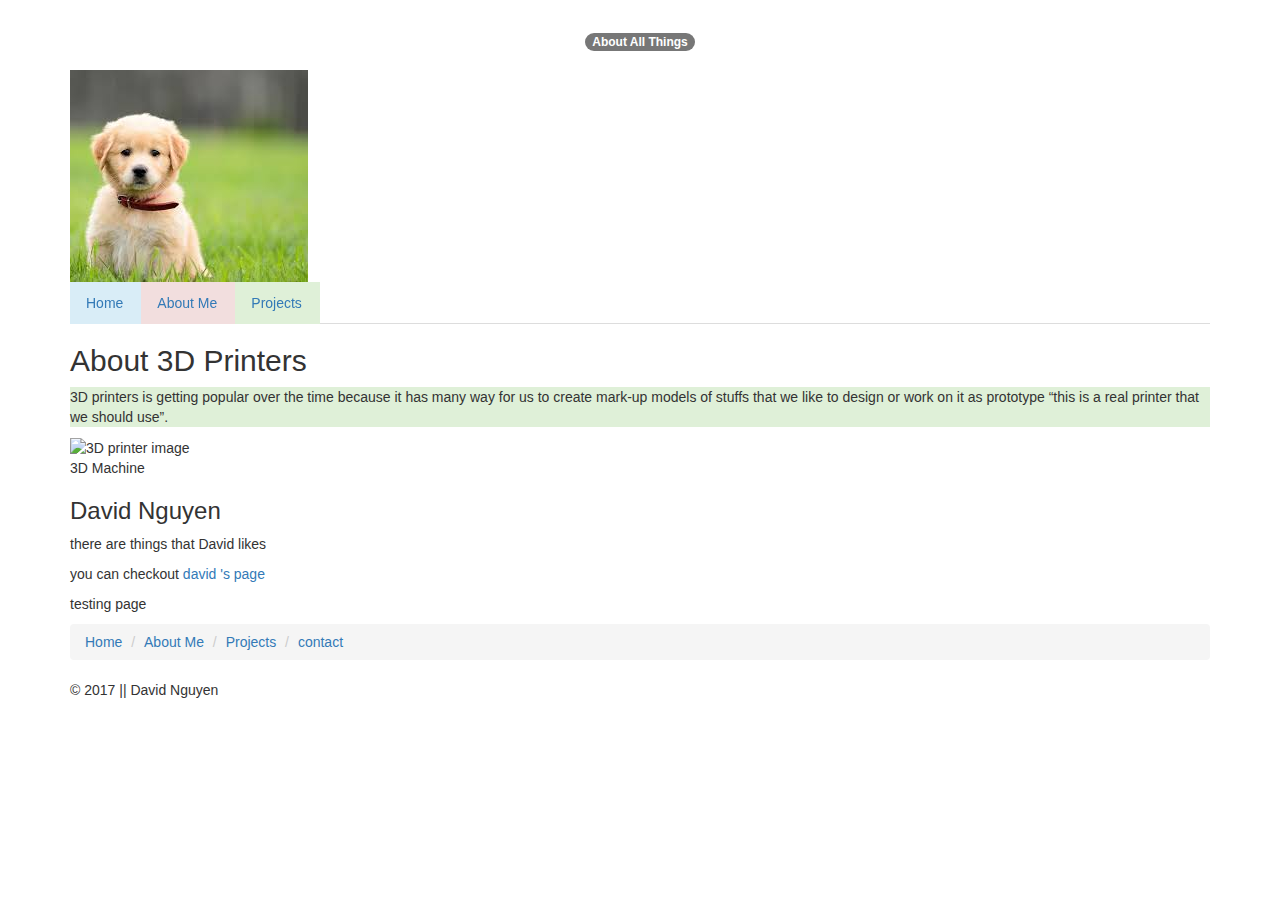
==== index.html @ 3fc885c3 "add the carousel to the page" ====
<!DOCTYPE html>
    <html>
      <head>
        <meta charset="UTF-8">
        <meta name="viewport" content="width=device-width, initial-scale=1">
        <title>David 's portfolia page</title>
        <!-- Latest compiled and minified CSS -->
          <link rel="stylesheet" href="https://maxcdn.bootstrapcdn.com/bootstrap/3.3.7/css/bootstrap.min.css" integrity="sha384-BVYiiSIFeK1dGmJRAkycuHAHRg32OmUcww7on3RYdg4Va+PmSTsz/K68vbdEjh4u" crossorigin="anonymous">
          
      </head>
      <body>
        <header>
          <div class="container align-middle">
               <!-- logo, name of the site, main nagivation-->
               <h1 class="text-center"><span class="badge badge-secondary text-center">About All Things</span></h1>
               <div class="carousel slide" data-ride="carousel">
              <div class="carousel-inner">
                <div class="carousel item active">
                  <img class="d-block w-100" src="/images/puppy.jpg" alt="First slide">
                </div>
                <div class="carousel item">
                  <img class="d-block w-100" src="..." alt="Second slide">
                </div>
                <div class="carousel item">
                  <img class="d-block w-100" src="..." alt="Third slide">
                </div>
              </div>
          </div>
             <ul class="nav nav-tabs">
               <li class="dropdown bg-info"><a href="#">Home</a></li>
               <li class="dropdown bg-danger"><a href="https://davednguyen.github.io/week5/about/about-me.html">About Me</a></li> 
               <li class="dropdown bg-success"><a href="https://davednguyen.github.io/week5/project/projects-page.html">Projects</a></li>
            </ul>
         </div>
        </header>
        <div class="container">
        <article>
          <!--Headline, Main article, and an image-->
          <h2>About 3D Printers</h2>
          <div class="p-3 mb-2 bg-success">
              <p>3D printers is getting popular over the time because it has many way for us to create mark-up models of stuffs that we 
                 like to design or work on it as prototype <q>this is a real printer that we should use</q>. 
              </p>
            </div>
          <figure class="figure">
              <img class="figure-img img-fluid rounded" src="https://images.monoprice.com/productlargeimages/157101.jpg" alt="3D printer image">
              <figcaption class="figure-caption">3D Machine</figcaption>
          </figure>
        </article>
        <aside>
          <!-- Author info, any other important infomraiton -->
          <h3>David Nguyen</h3>
          <p>there are things that David likes</p>
          <p>you can checkout <a href="/about/about-me.html">david 's page</a> </p>
        </aside> 
        <p>testing page</p>
        <footer>
          <nav aria-label="breadcrumb" role="navigation">
            <ol class="breadcrumb">
                <li class="breadcrumb-item"><a href="#">Home</a></li>
                <li class="breadcrumb-item"><a href="https://davednguyen.github.io/week5/about/about-me.html">About Me</a></li>
                <li class="breadcrumb-item"><a href="https://davednguyen.github.io/week5/project/projects-page.html">Projects</a></li>
                <li class="breadcrumb-item"><a href="mailto:davednguyen@gmail.com">contact</a></li>
            </ol>
          </nav>
             <!-- copy right info and name -->
          <p>&copy; 2017 || David Nguyen</p>
        </footer>
        </div><!-- end of container-->
        <script src="https://ajax.googleapis.com/ajax/libs/jquery/3.2.1/jquery.min.js"></script>
        <script src="https://maxcdn.bootstrapcdn.com/bootstrap/3.3.7/js/bootstrap.min.js" integrity="sha384-Tc5IQib027qvyjSMfHjOMaLkfuWVxZxUPnCJA7l2mCWNIpG9mGCD8wGNIcPD7Txa" crossorigin="anonymous"></script>
          <script src="https://cdnjs.cloudflare.com/ajax/libs/popper.js/1.12.3/umd/popper.min.js" integrity="sha384-vFJXuSJphROIrBnz7yo7oB41mKfc8JzQZiCq4NCceLEaO4IHwicKwpJf9c9IpFgh" crossorigin="anonymous"></script>
          
      </body>
    </html>
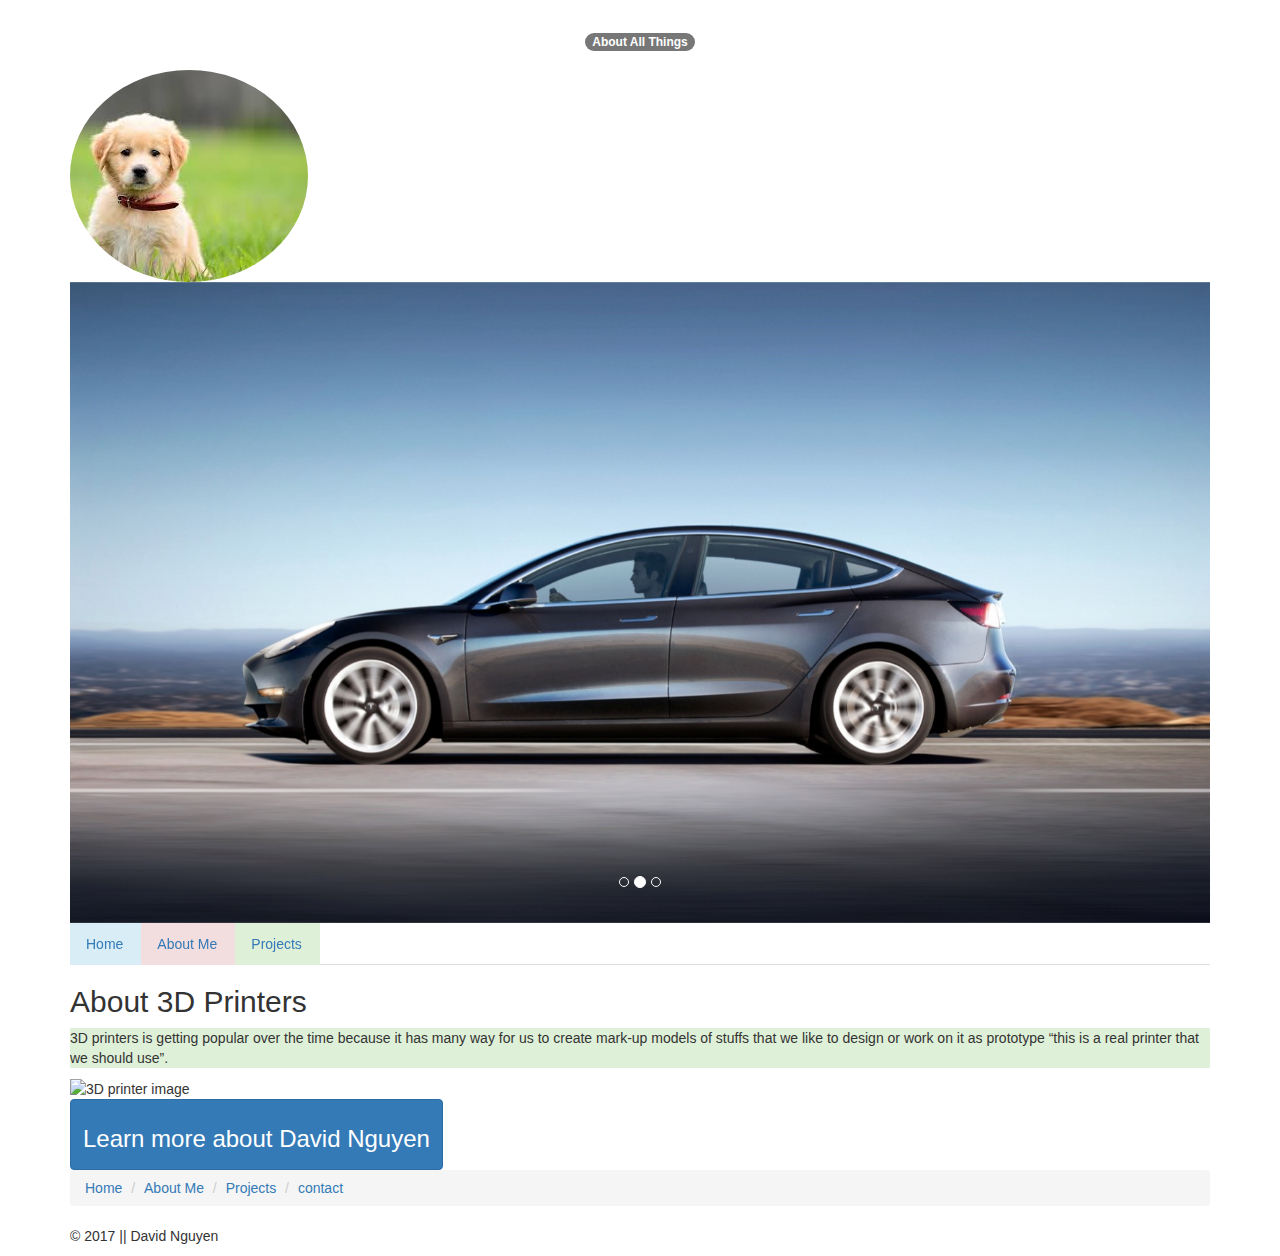
==== commit 921cb39f: "add images and other info to the page" ====
--- a/index.html
+++ b/index.html
@@ -13,17 +13,24 @@
           <div class="container align-middle">
                <!-- logo, name of the site, main nagivation-->
                <h1 class="text-center"><span class="badge badge-secondary text-center">About All Things</span></h1>
+               <img src="images/puppy.jpg" class="img-circle" alt="puppy image">
+               <!-- carousel of tesla models-->
                <div class="carousel slide" data-ride="carousel">
-              <div class="carousel-inner">
-                <div class="carousel item active">
-                  <img class="d-block w-100" src="/images/puppy.jpg" alt="First slide">
-                </div>
-                <div class="carousel item">
-                  <img class="d-block w-100" src="..." alt="Second slide">
-                </div>
-                <div class="carousel item">
-                  <img class="d-block w-100" src="..." alt="Third slide">
-                </div>
+                  <ol class="carousel-indicators">
+                    <li data-slide-to="0"></li>
+                    <li data-slide-to="1" class="active"></li>
+                    <li data-slide-to="2"></li>
+                  </ol>
+                    <div class="carousel-inner">
+                    <div class="carousel item active">
+                      <img class="d-block" src="/images/Tesla-Model-3-0007.jpg" alt="First slide">
+                    </div>
+                    <div class="carousel item">
+                      <img class="d-block" src="/images/Tesla-Model-3-debut-side-silver.jpg" alt="Second slide">
+                    </div>
+                    <div class="carousel item">
+                      <img class="d-block" src="/images/Tesla-Model-S-.jpg" alt="Third slide">
+                    </div>
               </div>
           </div>
              <ul class="nav nav-tabs">
@@ -43,17 +50,19 @@
               </p>
             </div>
           <figure class="figure">
-              <img class="figure-img img-fluid rounded" src="https://images.monoprice.com/productlargeimages/157101.jpg" alt="3D printer image">
-              <figcaption class="figure-caption">3D Machine</figcaption>
+              <img class="figure-img img-fluid rounded" src="https://images.monoprice.com/productlargeimages/157101.jpg" alt="3D printer image">             
           </figure>
         </article>
         <aside>
           <!-- Author info, any other important infomraiton -->
-          <h3>David Nguyen</h3>
-          <p>there are things that David likes</p>
-          <p>you can checkout <a href="/about/about-me.html">david 's page</a> </p>
+          <a class="btn btn-primary" data-toggle="collapse" href="#davidInfo" aria-expended="false" aria-controls="davidInfo"> <h3>Learn more about David Nguyen</h3></a>
+          <div class="collapse  align-middle" id="davidInfo">
+              <p>there are things that David likes</p>
+              <p>you can checkout <a href="/about/about-me.html">david 's page</a> </p>
+              <p>testing page</p>
+          </div>
         </aside> 
-        <p>testing page</p>
+       
         <footer>
           <nav aria-label="breadcrumb" role="navigation">
             <ol class="breadcrumb">
@@ -69,7 +78,6 @@
         </div><!-- end of container-->
         <script src="https://ajax.googleapis.com/ajax/libs/jquery/3.2.1/jquery.min.js"></script>
         <script src="https://maxcdn.bootstrapcdn.com/bootstrap/3.3.7/js/bootstrap.min.js" integrity="sha384-Tc5IQib027qvyjSMfHjOMaLkfuWVxZxUPnCJA7l2mCWNIpG9mGCD8wGNIcPD7Txa" crossorigin="anonymous"></script>
-          <script src="https://cdnjs.cloudflare.com/ajax/libs/popper.js/1.12.3/umd/popper.min.js" integrity="sha384-vFJXuSJphROIrBnz7yo7oB41mKfc8JzQZiCq4NCceLEaO4IHwicKwpJf9c9IpFgh" crossorigin="anonymous"></script>
-          
+          <script src="https://cdnjs.cloudflare.com/ajax/libs/popper.js/1.12.3/umd/popper.min.js" integrity="sha384-vFJXuSJphROIrBnz7yo7oB41mKfc8JzQZiCq4NCceLEaO4IHwicKwpJf9c9IpFgh" crossorigin="anonymous"></script>          
       </body>
     </html>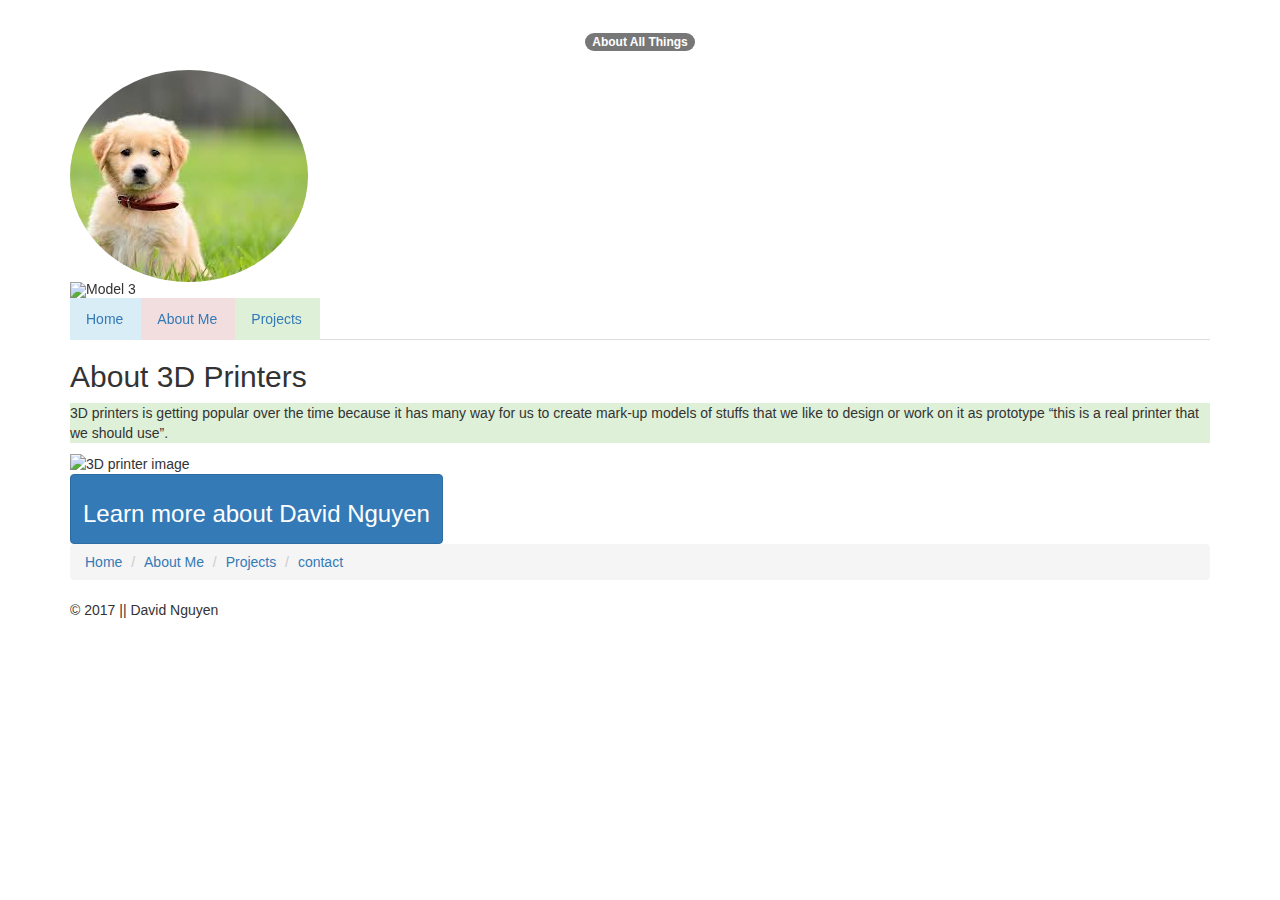
==== commit b2c48e8b: "updates" ====
--- a/index.html
+++ b/index.html
@@ -23,13 +23,13 @@
                   </ol>
                     <div class="carousel-inner">
                     <div class="carousel item active">
-                      <img class="d-block" src="/images/Tesla-Model-3-0007.jpg" alt="First slide">
+                      <img class="d-block" src="week9/images/Tesla-Model-3-0007.jpg" alt="Model 3">
                     </div>
                     <div class="carousel item">
-                      <img class="d-block" src="/images/Tesla-Model-3-debut-side-silver.jpg" alt="Second slide">
+                      <img class="d-block" src="week9/images/Tesla-Model-3-debut-side-silver.jpg" alt="Model III silver">
                     </div>
                     <div class="carousel item">
-                      <img class="d-block" src="/images/Tesla-Model-S-.jpg" alt="Third slide">
+                      <img class="d-block" src="week9/images/Tesla-Model-S-.jpg" alt="Model S">
                     </div>
               </div>
           </div>
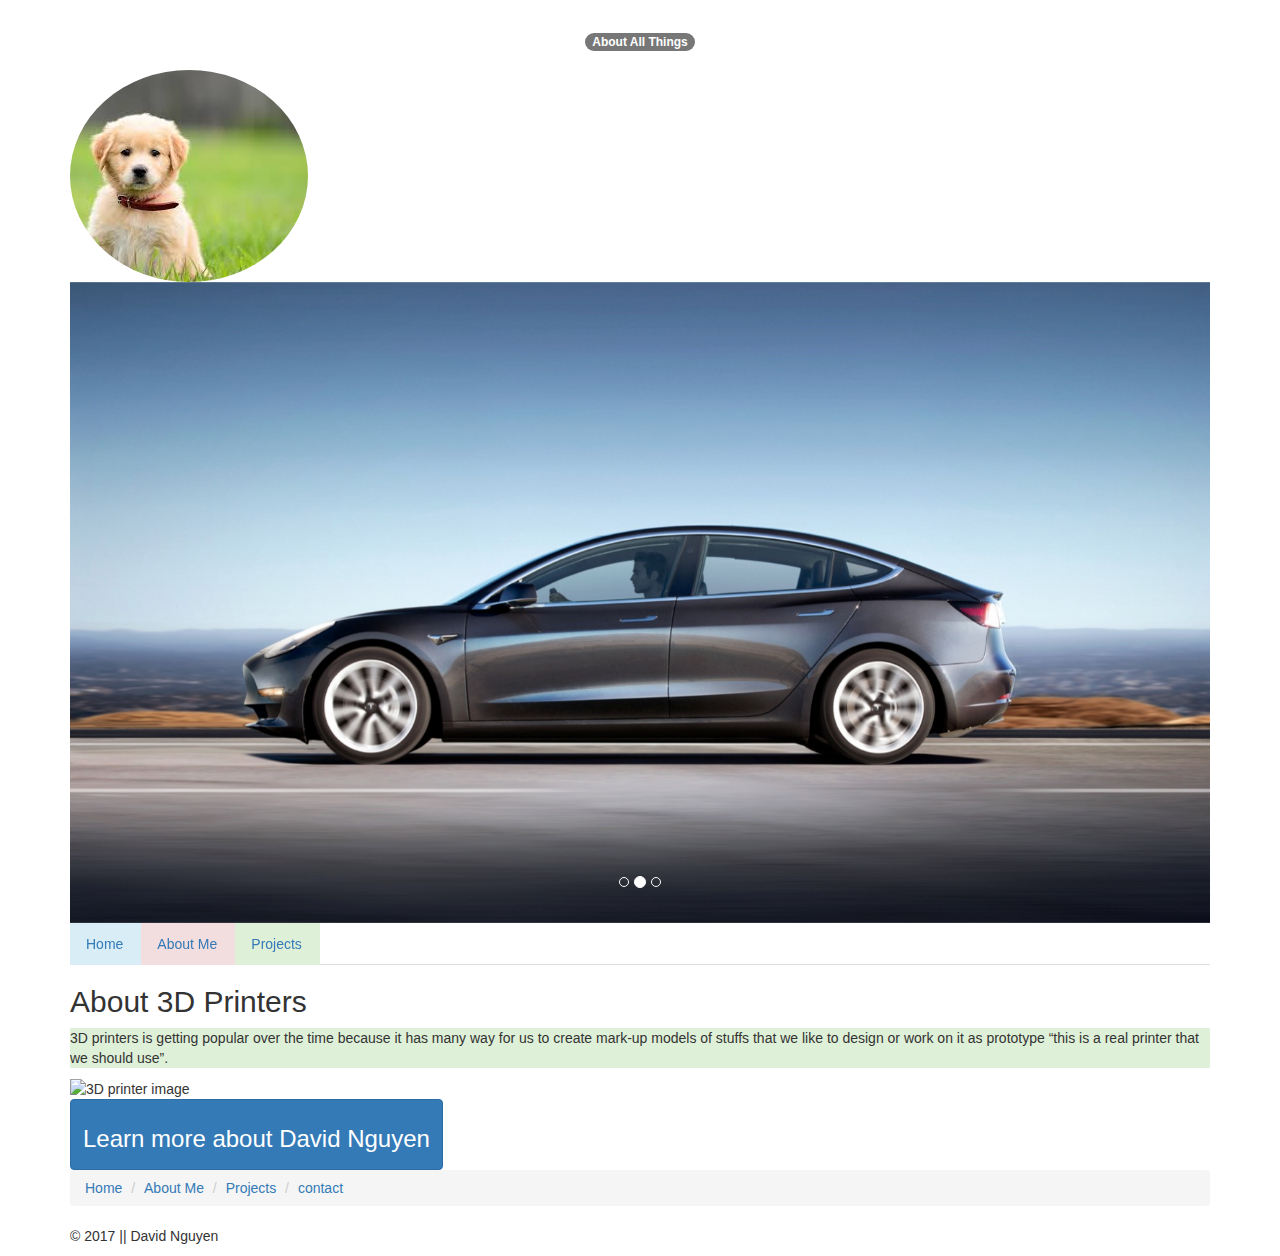
==== commit c395ca8f: "fix image location issue" ====
--- a/index.html
+++ b/index.html
@@ -23,13 +23,13 @@
                   </ol>
                     <div class="carousel-inner">
                     <div class="carousel item active">
-                      <img class="d-block" src="week9/images/Tesla-Model-3-0007.jpg" alt="Model 3">
+                      <img class="d-block" src="images/Tesla-Model-3-0007.jpg" alt="Model 3">
                     </div>
                     <div class="carousel item">
-                      <img class="d-block" src="week9/images/Tesla-Model-3-debut-side-silver.jpg" alt="Model III silver">
+                      <img class="d-block" src="images/Tesla-Model-3-debut-side-silver.jpg" alt="Model III silver">
                     </div>
                     <div class="carousel item">
-                      <img class="d-block" src="week9/images/Tesla-Model-S-.jpg" alt="Model S">
+                      <img class="d-block" src="images/Tesla-Model-S-.jpg" alt="Model S">
                     </div>
               </div>
           </div>
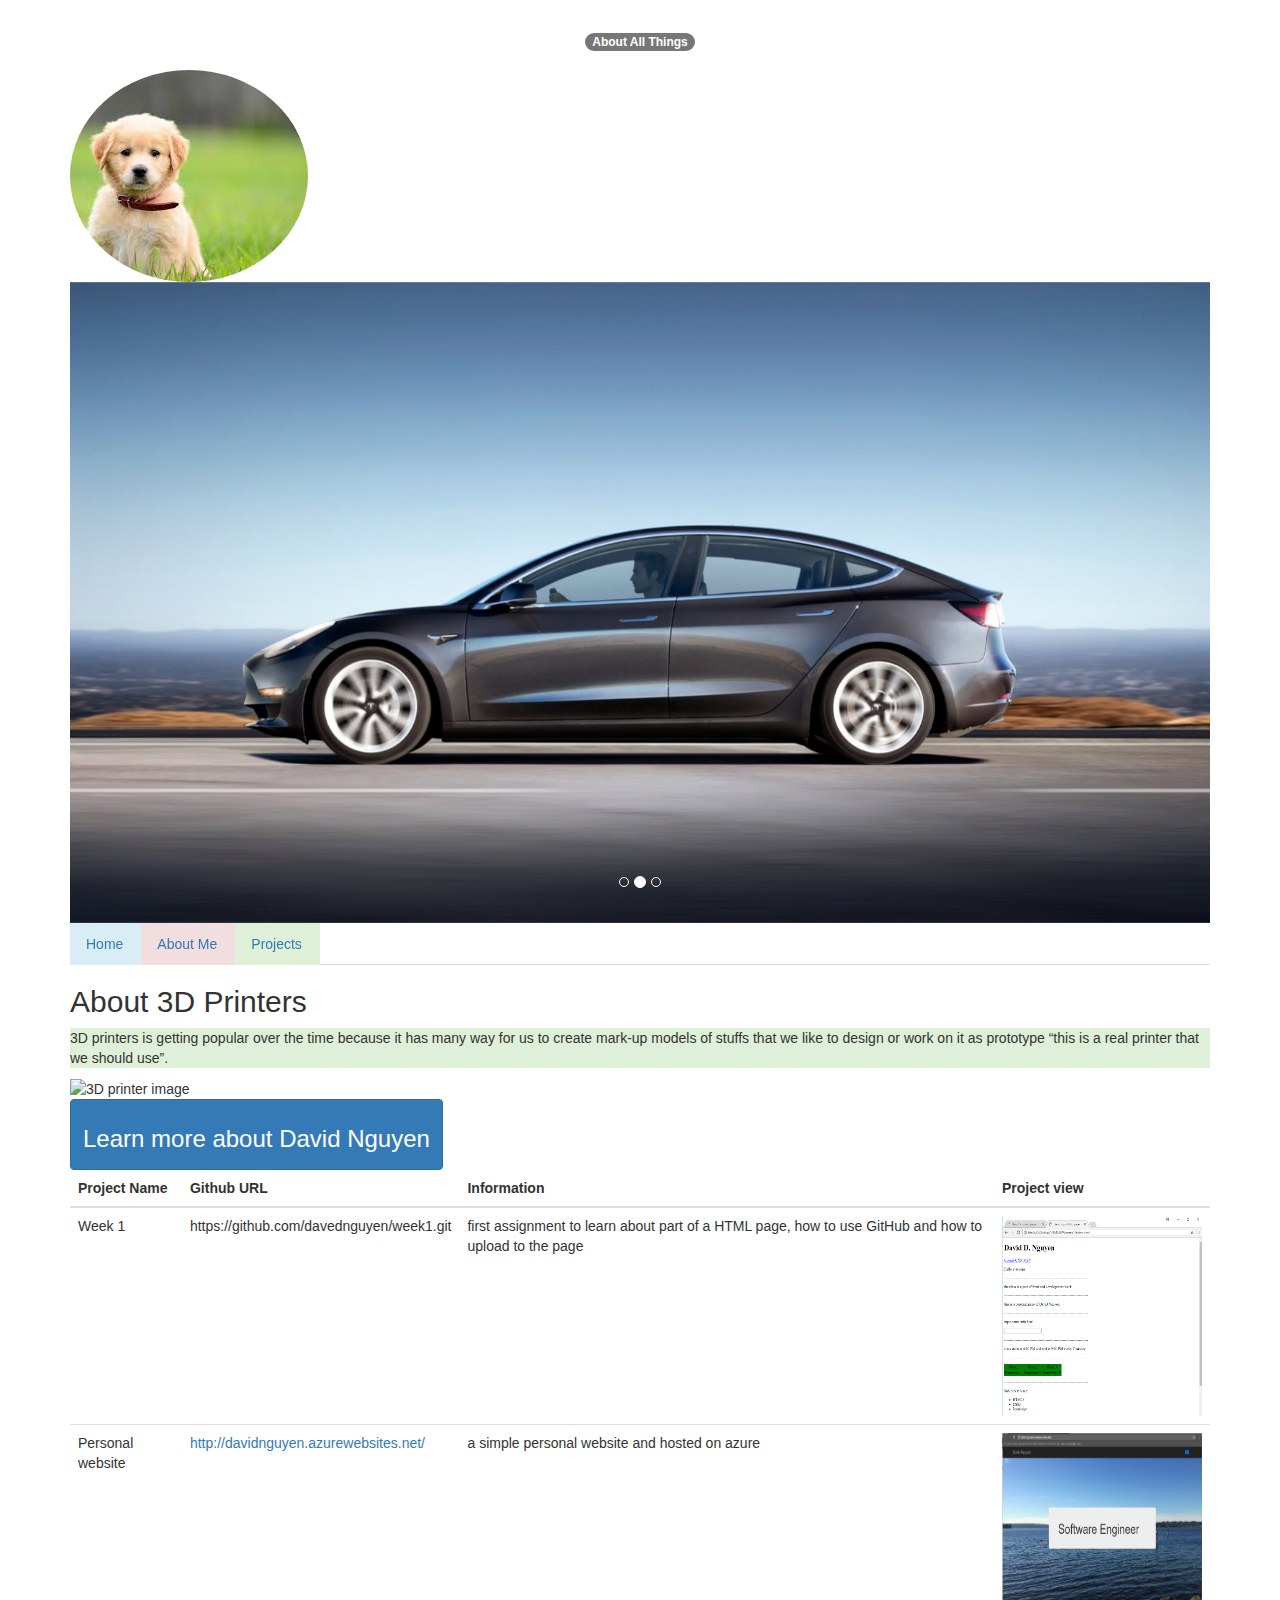
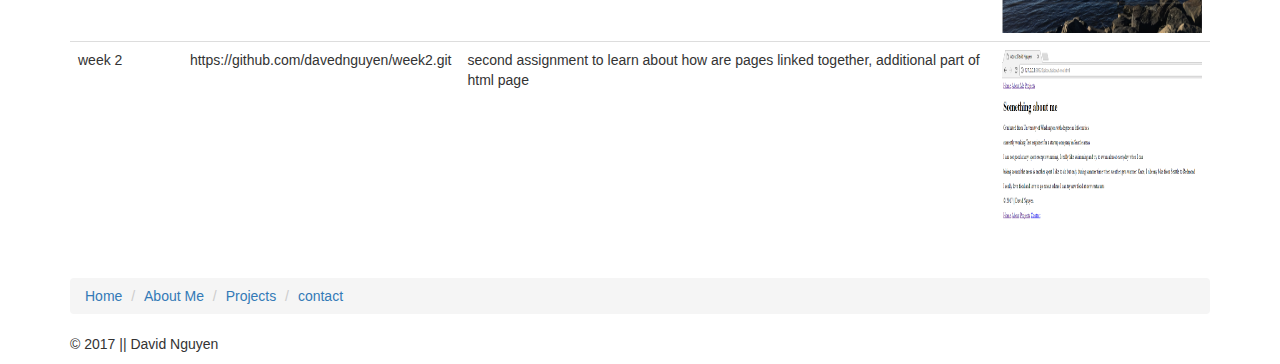
==== commit 5761cfd0: "add table to the page" ====
--- a/index.html
+++ b/index.html
@@ -62,7 +62,37 @@
               <p>testing page</p>
           </div>
         </aside> 
-       
+        <!-- table with bootstrap-->
+          <table class="table">
+            <thead>
+              <tr>
+                <th scope="col">Project Name</th>
+                <th scope="col">Github URL</th>
+                <th scope="col">Information</th>
+                <th scope="col">Project view</th>
+              </tr>
+            </thead>
+            <tbody>
+               <tr>
+                <td>Week 1</td>
+                <td>https://github.com/davednguyen/week1.git</td>
+                <td>first assignment to learn about part of a HTML page, how to use GitHub and how to upload to the page</td>
+                <td><img src="../images/week1-project.PNG" height="200" width="200" alt="project 1 image"></td>
+               </tr>
+                <tr>
+                    <td>Personal website</td>
+                    <td><a href="http://davidnguyen.azurewebsites.net">http://davidnguyen.azurewebsites.net/</a></td>
+                    <td> a simple personal website and hosted on azure</td>
+                    <td><img src="../images/personal-site.PNG" height="200" width="200" alt="personal website image"></td>
+                </tr>
+                <tr>
+                    <td>week 2</td>
+                    <td>https://github.com/davednguyen/week2.git</td>
+                    <td>second assignment to learn about how are pages linked together, additional part of html page</td>
+                    <td><img src="../images/week2-project.PNG" height="200" width="200" alt="week 2 image"> </td>
+                </tr>
+             </tbody>
+           </table>
         <footer>
           <nav aria-label="breadcrumb" role="navigation">
             <ol class="breadcrumb">
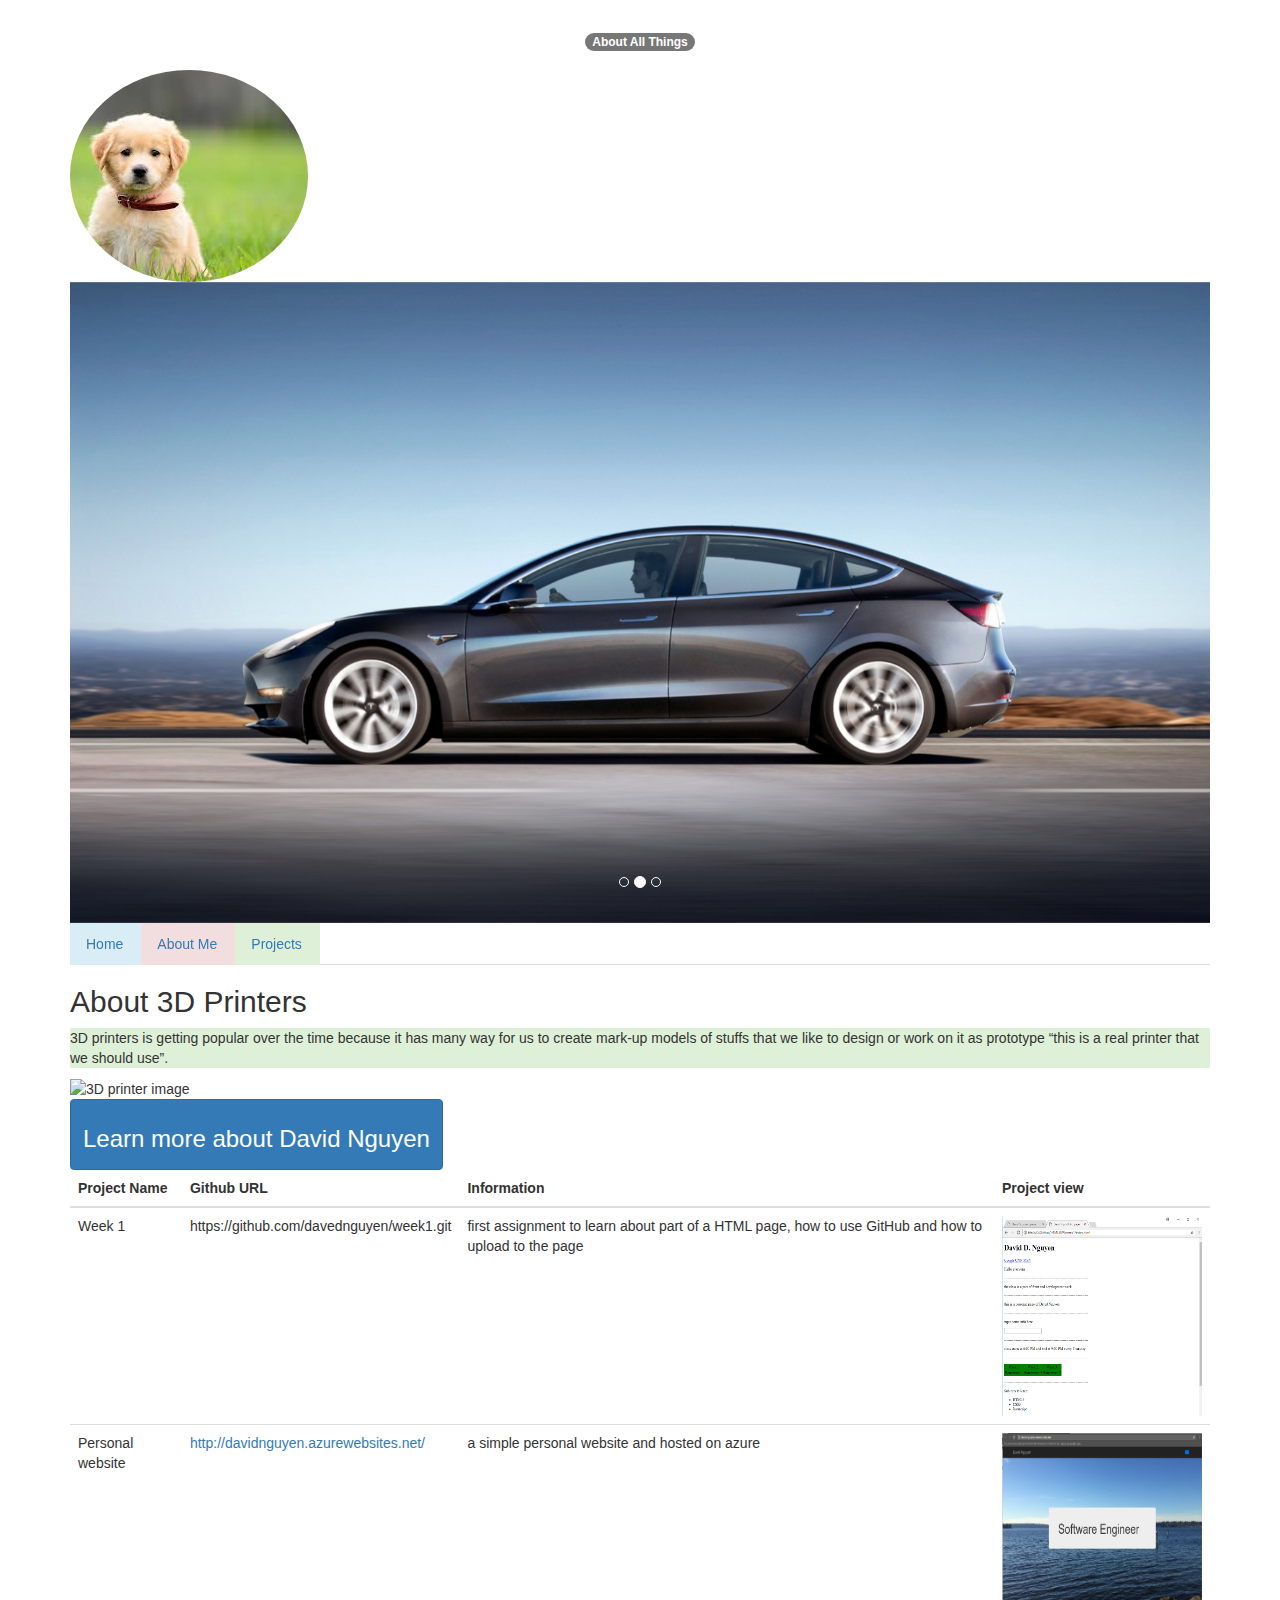
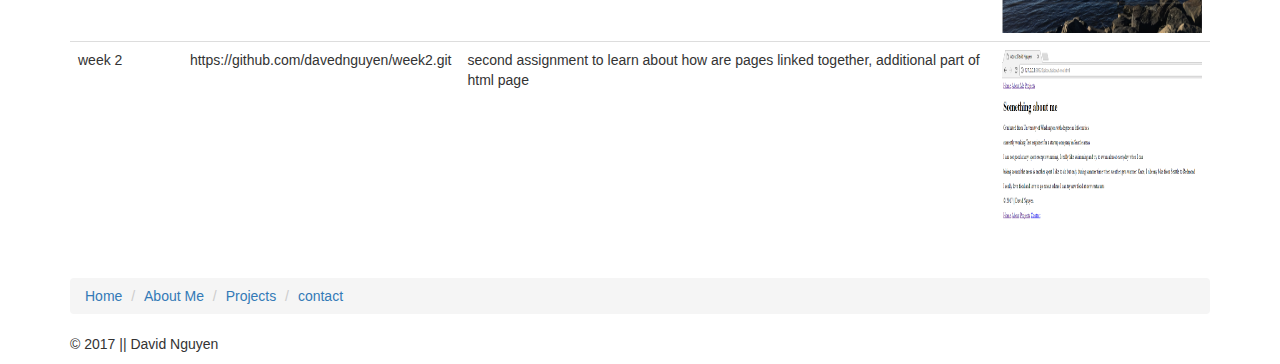
==== commit e8efebc5: "update images location for table" ====
--- a/index.html
+++ b/index.html
@@ -77,19 +77,19 @@
                 <td>Week 1</td>
                 <td>https://github.com/davednguyen/week1.git</td>
                 <td>first assignment to learn about part of a HTML page, how to use GitHub and how to upload to the page</td>
-                <td><img src="../images/week1-project.PNG" height="200" width="200" alt="project 1 image"></td>
+                <td><img src="images/week1-project.PNG" height="200" width="200" alt="project 1 image"></td>
                </tr>
                 <tr>
                     <td>Personal website</td>
                     <td><a href="http://davidnguyen.azurewebsites.net">http://davidnguyen.azurewebsites.net/</a></td>
                     <td> a simple personal website and hosted on azure</td>
-                    <td><img src="../images/personal-site.PNG" height="200" width="200" alt="personal website image"></td>
+                    <td><img src="images/personal-site.PNG" height="200" width="200" alt="personal website image"></td>
                 </tr>
                 <tr>
                     <td>week 2</td>
                     <td>https://github.com/davednguyen/week2.git</td>
                     <td>second assignment to learn about how are pages linked together, additional part of html page</td>
-                    <td><img src="../images/week2-project.PNG" height="200" width="200" alt="week 2 image"> </td>
+                    <td><img src="images/week2-project.PNG" height="200" width="200" alt="week 2 image"> </td>
                 </tr>
              </tbody>
            </table>
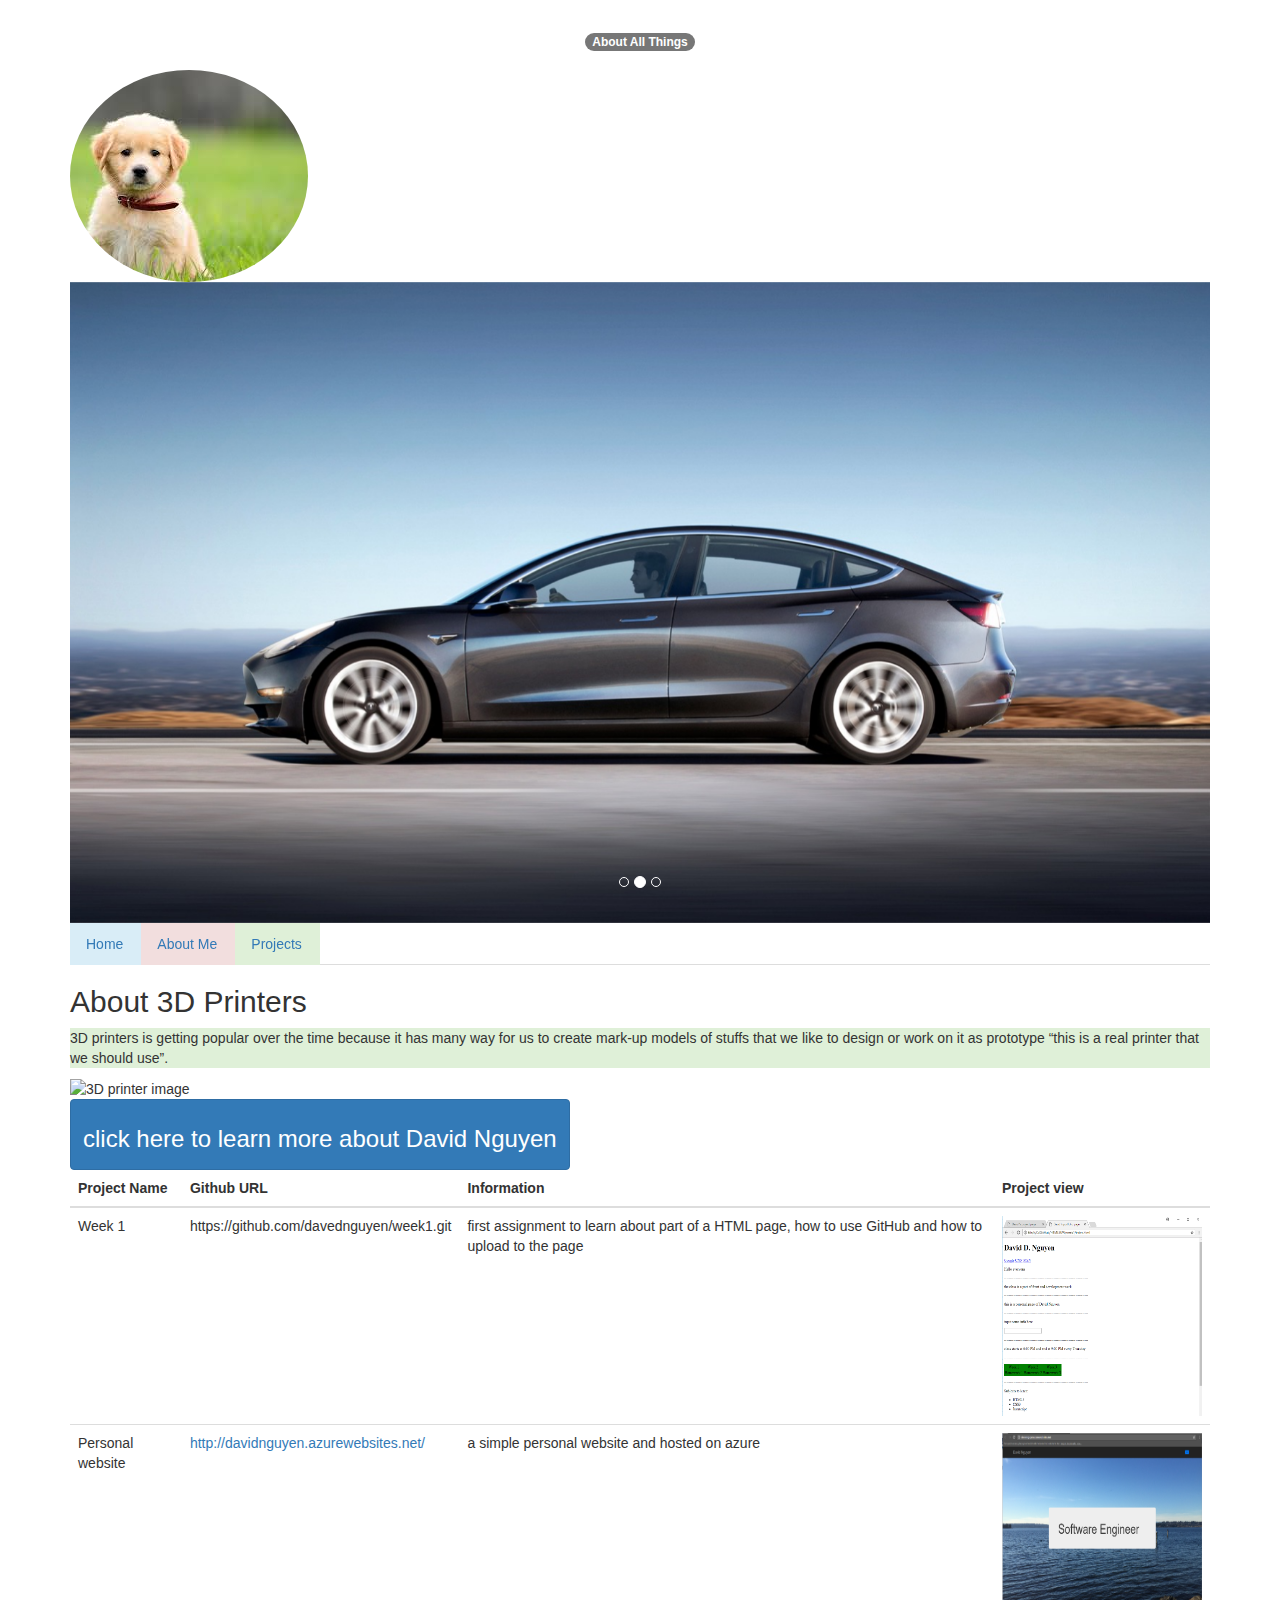
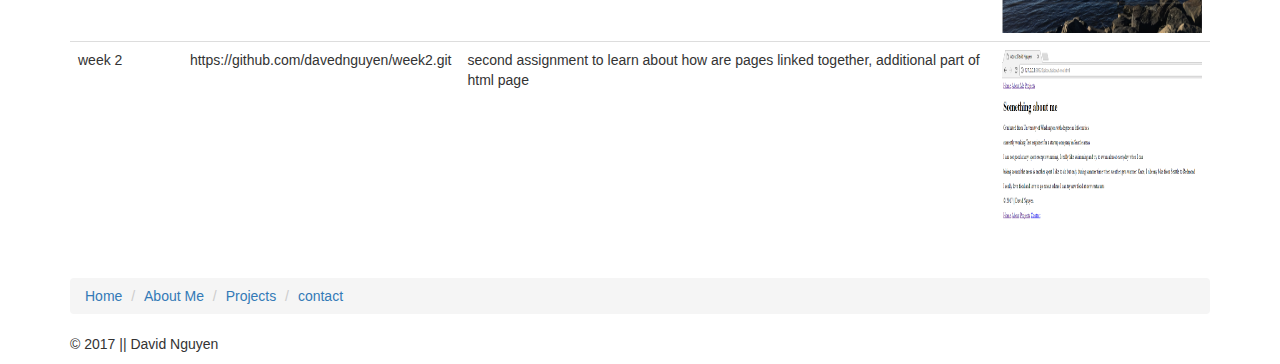
==== commit 738cb11b: "update string" ====
--- a/index.html
+++ b/index.html
@@ -55,7 +55,7 @@
         </article>
         <aside>
           <!-- Author info, any other important infomraiton -->
-          <a class="btn btn-primary" data-toggle="collapse" href="#davidInfo" aria-expended="false" aria-controls="davidInfo"> <h3>Learn more about David Nguyen</h3></a>
+          <a class="btn btn-primary" data-toggle="collapse" href="#davidInfo" aria-expended="false" aria-controls="davidInfo"> <h3>click here to learn more about David Nguyen</h3></a>
           <div class="collapse  align-middle" id="davidInfo">
               <p>there are things that David likes</p>
               <p>you can checkout <a href="/about/about-me.html">david 's page</a> </p>
